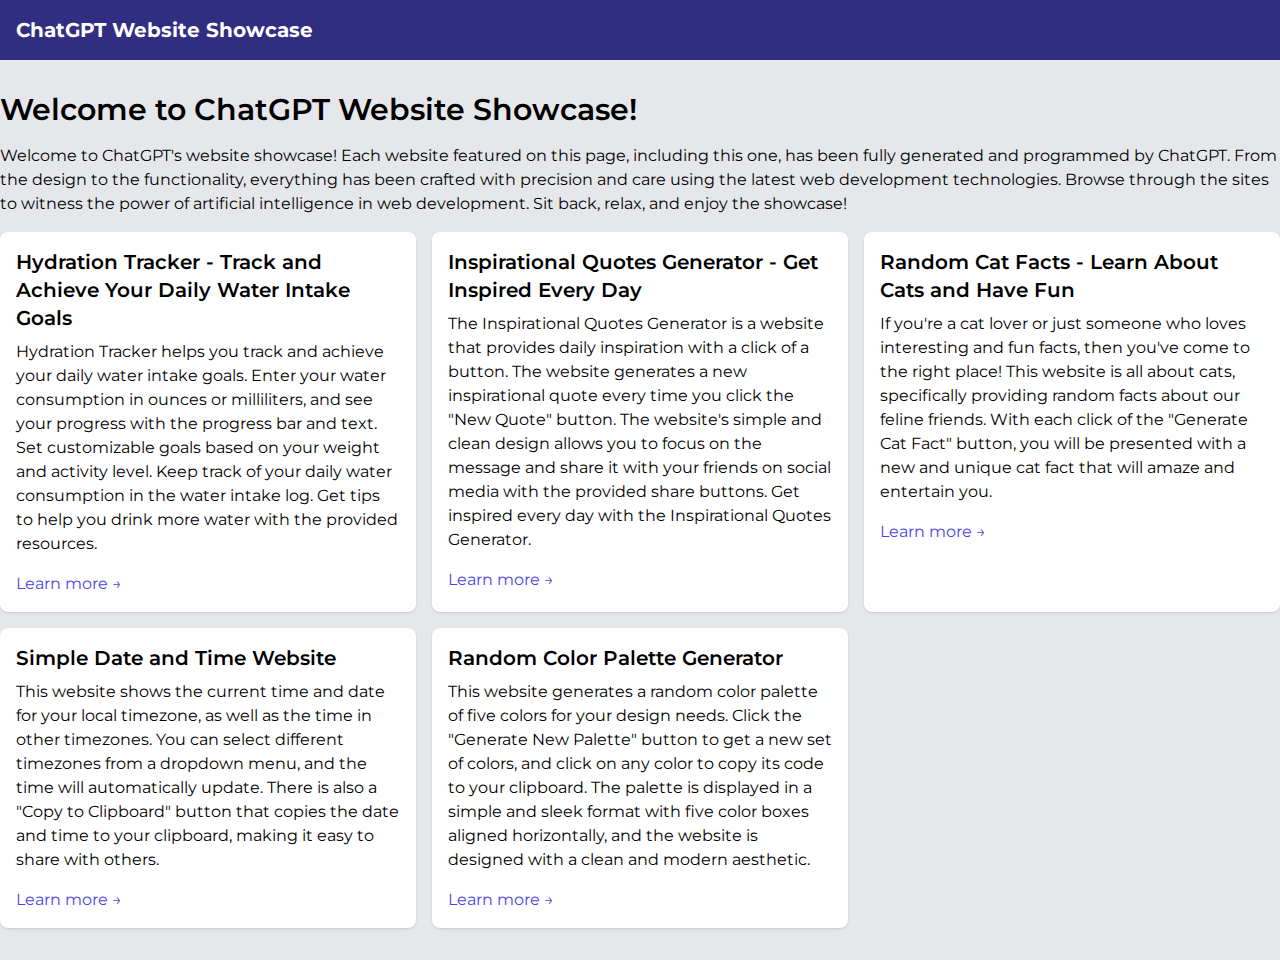
==== index.html @ 044114cb "First" ====
<!DOCTYPE html>
<html>

<head>
    <title>ChatGPT Website Showcase</title>
    <meta charset='UTF-8'>
    <meta name='viewport' content='width=device-width, initial-scale=1.0'>
    <link href='style.css' rel='stylesheet'>
    <link rel="preconnect" href="https://fonts.googleapis.com">
    <link rel="preconnect" href="https://fonts.gstatic.com" crossorigin>
    <link href="https://fonts.googleapis.com/css2?family=Montserrat&display=swap" rel="stylesheet">
</head>

<body class="bg-gray-200 font-Montserrat">
    <header class="bg-indigo-900 text-white py-4">
        <div class="container mx-auto flex justify-between items-center px-4">
            <h1 class="font-bold text-xl">ChatGPT Website Showcase</h1>
        </div>
    </header>
    <main class="container mx-auto my-8">
        <h2 class="text-3xl font-semibold mb-4">Welcome to ChatGPT Website Showcase!</h2>
        <p class="mb-4">Welcome to ChatGPT's website showcase! Each website featured on this page, including this one,
            has been fully generated and programmed by ChatGPT. From the design to the functionality, everything has
            been crafted with precision and care using the latest web development technologies. Browse through the sites
            to witness the power of artificial intelligence in web development. Sit back, relax, and enjoy the showcase!
        </p>
        <div class="grid grid-cols-1 sm:grid-cols-2 lg:grid-cols-3 gap-4">
            <div class="bg-white shadow rounded-lg p-4">
                <h3 class="text-xl font-semibold mb-2">Hydration Tracker - Track and Achieve Your Daily Water Intake
                    Goals</h3>
                <p class="mb-4">Hydration Tracker helps you track and achieve your daily water intake goals. Enter your
                    water consumption in ounces or milliliters, and see your progress with the progress bar and text.
                    Set customizable goals based on your weight and activity level. Keep track of your daily water
                    consumption in the water intake log. Get tips to help you drink more water with the provided
                    resources.</p>
                <a href="/1-hydration" class="text-indigo-600 hover:text-indigo-800">Learn more &rarr;</a>
            </div>
            <div class="bg-white shadow rounded-lg p-4">
                <h3 class="text-xl font-semibold mb-2">Inspirational Quotes Generator - Get Inspired Every Day</h3>
                <p class="mb-4">The Inspirational Quotes Generator is a website that provides daily inspiration with a
                    click of a button. The website generates a new inspirational quote every time you click the "New
                    Quote" button. The website's simple and clean design allows you to focus on the message and share it
                    with your friends on social media with the provided share buttons. Get inspired every day with the
                    Inspirational Quotes Generator.</p>
                <a href="/2-quotes" class="text-indigo-600 hover:text-indigo-800">Learn more &rarr;</a>
            </div>
            <div class="bg-white shadow rounded-lg p-4">
                <h3 class="text-xl font-semibold mb-2">Random Cat Facts - Learn About Cats and Have Fun</h3>
                <p class="mb-4">If you're a cat lover or just someone who loves interesting and fun facts, then you've
                    come to the right place! This website is all about cats, specifically providing random facts about
                    our feline friends. With each click of the "Generate Cat Fact" button, you will be presented with a
                    new and unique cat fact that will amaze and entertain you.</p>
                <a href="/3-cat-facts" class="text-indigo-600 hover:text-indigo-800">Learn more &rarr;</a>
            </div>
            <div class="bg-white shadow rounded-lg p-4">
                <h3 class="text-xl font-semibold mb-2">Simple Date and Time Website</h3>
                <p class="mb-4">This website shows the current time and date for your local timezone, as well as the
                    time in other timezones. You can select different timezones from a dropdown menu, and the time will
                    automatically update. There is also a "Copy to Clipboard" button that copies the date and time to
                    your clipboard, making it easy to share with others.</p>
                <a href="/4-time" class="text-indigo-600 hover:text-indigo-800">Learn more &rarr;</a>
            </div>
            <div class="bg-white shadow rounded-lg p-4">
                <h3 class="text-xl font-semibold mb-2">Random Color Palette Generator</h3>
                <p class="mb-4">This website generates a random color palette of five colors for your design needs.
                    Click the "Generate New Palette" button to get a new set of colors, and click on any color to copy
                    its code to your clipboard. The palette is displayed in a simple and sleek format with five color
                    boxes aligned horizontally, and the website is designed with a clean and modern aesthetic.</p>
                <a href="/5-colors" class="text-indigo-600 hover:text-indigo-800">Learn more &rarr;</a>
            </div>
        </div>
    </main>
</body>

</html>
---- style.css ----
/*
! tailwindcss v3.2.7 | MIT License | https://tailwindcss.com
*/

/*
1. Prevent padding and border from affecting element width. (https://github.com/mozdevs/cssremedy/issues/4)
2. Allow adding a border to an element by just adding a border-width. (https://github.com/tailwindcss/tailwindcss/pull/116)
*/

*,
::before,
::after {
  box-sizing: border-box;
  /* 1 */
  border-width: 0;
  /* 2 */
  border-style: solid;
  /* 2 */
  border-color: #e5e7eb;
  /* 2 */
}

::before,
::after {
  --tw-content: '';
}

/*
1. Use a consistent sensible line-height in all browsers.
2. Prevent adjustments of font size after orientation changes in iOS.
3. Use a more readable tab size.
4. Use the user's configured `sans` font-family by default.
5. Use the user's configured `sans` font-feature-settings by default.
*/

html {
  line-height: 1.5;
  /* 1 */
  -webkit-text-size-adjust: 100%;
  /* 2 */
  -moz-tab-size: 4;
  /* 3 */
  -o-tab-size: 4;
     tab-size: 4;
  /* 3 */
  font-family: ui-sans-serif, system-ui, -apple-system, BlinkMacSystemFont, "Segoe UI", Roboto, "Helvetica Neue", Arial, "Noto Sans", sans-serif, "Apple Color Emoji", "Segoe UI Emoji", "Segoe UI Symbol", "Noto Color Emoji";
  /* 4 */
  font-feature-settings: normal;
  /* 5 */
}

/*
1. Remove the margin in all browsers.
2. Inherit line-height from `html` so users can set them as a class directly on the `html` element.
*/

body {
  margin: 0;
  /* 1 */
  line-height: inherit;
  /* 2 */
}

/*
1. Add the correct height in Firefox.
2. Correct the inheritance of border color in Firefox. (https://bugzilla.mozilla.org/show_bug.cgi?id=190655)
3. Ensure horizontal rules are visible by default.
*/

hr {
  height: 0;
  /* 1 */
  color: inherit;
  /* 2 */
  border-top-width: 1px;
  /* 3 */
}

/*
Add the correct text decoration in Chrome, Edge, and Safari.
*/

abbr:where([title]) {
  -webkit-text-decoration: underline dotted;
          text-decoration: underline dotted;
}

/*
Remove the default font size and weight for headings.
*/

h1,
h2,
h3,
h4,
h5,
h6 {
  font-size: inherit;
  font-weight: inherit;
}

/*
Reset links to optimize for opt-in styling instead of opt-out.
*/

a {
  color: inherit;
  text-decoration: inherit;
}

/*
Add the correct font weight in Edge and Safari.
*/

b,
strong {
  font-weight: bolder;
}

/*
1. Use the user's configured `mono` font family by default.
2. Correct the odd `em` font sizing in all browsers.
*/

code,
kbd,
samp,
pre {
  font-family: ui-monospace, SFMono-Regular, Menlo, Monaco, Consolas, "Liberation Mono", "Courier New", monospace;
  /* 1 */
  font-size: 1em;
  /* 2 */
}

/*
Add the correct font size in all browsers.
*/

small {
  font-size: 80%;
}

/*
Prevent `sub` and `sup` elements from affecting the line height in all browsers.
*/

sub,
sup {
  font-size: 75%;
  line-height: 0;
  position: relative;
  vertical-align: baseline;
}

sub {
  bottom: -0.25em;
}

sup {
  top: -0.5em;
}

/*
1. Remove text indentation from table contents in Chrome and Safari. (https://bugs.chromium.org/p/chromium/issues/detail?id=999088, https://bugs.webkit.org/show_bug.cgi?id=201297)
2. Correct table border color inheritance in all Chrome and Safari. (https://bugs.chromium.org/p/chromium/issues/detail?id=935729, https://bugs.webkit.org/show_bug.cgi?id=195016)
3. Remove gaps between table borders by default.
*/

table {
  text-indent: 0;
  /* 1 */
  border-color: inherit;
  /* 2 */
  border-collapse: collapse;
  /* 3 */
}

/*
1. Change the font styles in all browsers.
2. Remove the margin in Firefox and Safari.
3. Remove default padding in all browsers.
*/

button,
input,
optgroup,
select,
textarea {
  font-family: inherit;
  /* 1 */
  font-size: 100%;
  /* 1 */
  font-weight: inherit;
  /* 1 */
  line-height: inherit;
  /* 1 */
  color: inherit;
  /* 1 */
  margin: 0;
  /* 2 */
  padding: 0;
  /* 3 */
}

/*
Remove the inheritance of text transform in Edge and Firefox.
*/

button,
select {
  text-transform: none;
}

/*
1. Correct the inability to style clickable types in iOS and Safari.
2. Remove default button styles.
*/

button,
[type='button'],
[type='reset'],
[type='submit'] {
  -webkit-appearance: button;
  /* 1 */
  background-color: transparent;
  /* 2 */
  background-image: none;
  /* 2 */
}

/*
Use the modern Firefox focus style for all focusable elements.
*/

:-moz-focusring {
  outline: auto;
}

/*
Remove the additional `:invalid` styles in Firefox. (https://github.com/mozilla/gecko-dev/blob/2f9eacd9d3d995c937b4251a5557d95d494c9be1/layout/style/res/forms.css#L728-L737)
*/

:-moz-ui-invalid {
  box-shadow: none;
}

/*
Add the correct vertical alignment in Chrome and Firefox.
*/

progress {
  vertical-align: baseline;
}

/*
Correct the cursor style of increment and decrement buttons in Safari.
*/

::-webkit-inner-spin-button,
::-webkit-outer-spin-button {
  height: auto;
}

/*
1. Correct the odd appearance in Chrome and Safari.
2. Correct the outline style in Safari.
*/

[type='search'] {
  -webkit-appearance: textfield;
  /* 1 */
  outline-offset: -2px;
  /* 2 */
}

/*
Remove the inner padding in Chrome and Safari on macOS.
*/

::-webkit-search-decoration {
  -webkit-appearance: none;
}

/*
1. Correct the inability to style clickable types in iOS and Safari.
2. Change font properties to `inherit` in Safari.
*/

::-webkit-file-upload-button {
  -webkit-appearance: button;
  /* 1 */
  font: inherit;
  /* 2 */
}

/*
Add the correct display in Chrome and Safari.
*/

summary {
  display: list-item;
}

/*
Removes the default spacing and border for appropriate elements.
*/

blockquote,
dl,
dd,
h1,
h2,
h3,
h4,
h5,
h6,
hr,
figure,
p,
pre {
  margin: 0;
}

fieldset {
  margin: 0;
  padding: 0;
}

legend {
  padding: 0;
}

ol,
ul,
menu {
  list-style: none;
  margin: 0;
  padding: 0;
}

/*
Prevent resizing textareas horizontally by default.
*/

textarea {
  resize: vertical;
}

/*
1. Reset the default placeholder opacity in Firefox. (https://github.com/tailwindlabs/tailwindcss/issues/3300)
2. Set the default placeholder color to the user's configured gray 400 color.
*/

input::-moz-placeholder, textarea::-moz-placeholder {
  opacity: 1;
  /* 1 */
  color: #9ca3af;
  /* 2 */
}

input::placeholder,
textarea::placeholder {
  opacity: 1;
  /* 1 */
  color: #9ca3af;
  /* 2 */
}

/*
Set the default cursor for buttons.
*/

button,
[role="button"] {
  cursor: pointer;
}

/*
Make sure disabled buttons don't get the pointer cursor.
*/

:disabled {
  cursor: default;
}

/*
1. Make replaced elements `display: block` by default. (https://github.com/mozdevs/cssremedy/issues/14)
2. Add `vertical-align: middle` to align replaced elements more sensibly by default. (https://github.com/jensimmons/cssremedy/issues/14#issuecomment-634934210)
   This can trigger a poorly considered lint error in some tools but is included by design.
*/

img,
svg,
video,
canvas,
audio,
iframe,
embed,
object {
  display: block;
  /* 1 */
  vertical-align: middle;
  /* 2 */
}

/*
Constrain images and videos to the parent width and preserve their intrinsic aspect ratio. (https://github.com/mozdevs/cssremedy/issues/14)
*/

img,
video {
  max-width: 100%;
  height: auto;
}

/* Make elements with the HTML hidden attribute stay hidden by default */

[hidden] {
  display: none;
}

*, ::before, ::after {
  --tw-border-spacing-x: 0;
  --tw-border-spacing-y: 0;
  --tw-translate-x: 0;
  --tw-translate-y: 0;
  --tw-rotate: 0;
  --tw-skew-x: 0;
  --tw-skew-y: 0;
  --tw-scale-x: 1;
  --tw-scale-y: 1;
  --tw-pan-x:  ;
  --tw-pan-y:  ;
  --tw-pinch-zoom:  ;
  --tw-scroll-snap-strictness: proximity;
  --tw-ordinal:  ;
  --tw-slashed-zero:  ;
  --tw-numeric-figure:  ;
  --tw-numeric-spacing:  ;
  --tw-numeric-fraction:  ;
  --tw-ring-inset:  ;
  --tw-ring-offset-width: 0px;
  --tw-ring-offset-color: #fff;
  --tw-ring-color: rgb(59 130 246 / 0.5);
  --tw-ring-offset-shadow: 0 0 #0000;
  --tw-ring-shadow: 0 0 #0000;
  --tw-shadow: 0 0 #0000;
  --tw-shadow-colored: 0 0 #0000;
  --tw-blur:  ;
  --tw-brightness:  ;
  --tw-contrast:  ;
  --tw-grayscale:  ;
  --tw-hue-rotate:  ;
  --tw-invert:  ;
  --tw-saturate:  ;
  --tw-sepia:  ;
  --tw-drop-shadow:  ;
  --tw-backdrop-blur:  ;
  --tw-backdrop-brightness:  ;
  --tw-backdrop-contrast:  ;
  --tw-backdrop-grayscale:  ;
  --tw-backdrop-hue-rotate:  ;
  --tw-backdrop-invert:  ;
  --tw-backdrop-opacity:  ;
  --tw-backdrop-saturate:  ;
  --tw-backdrop-sepia:  ;
}

::backdrop {
  --tw-border-spacing-x: 0;
  --tw-border-spacing-y: 0;
  --tw-translate-x: 0;
  --tw-translate-y: 0;
  --tw-rotate: 0;
  --tw-skew-x: 0;
  --tw-skew-y: 0;
  --tw-scale-x: 1;
  --tw-scale-y: 1;
  --tw-pan-x:  ;
  --tw-pan-y:  ;
  --tw-pinch-zoom:  ;
  --tw-scroll-snap-strictness: proximity;
  --tw-ordinal:  ;
  --tw-slashed-zero:  ;
  --tw-numeric-figure:  ;
  --tw-numeric-spacing:  ;
  --tw-numeric-fraction:  ;
  --tw-ring-inset:  ;
  --tw-ring-offset-width: 0px;
  --tw-ring-offset-color: #fff;
  --tw-ring-color: rgb(59 130 246 / 0.5);
  --tw-ring-offset-shadow: 0 0 #0000;
  --tw-ring-shadow: 0 0 #0000;
  --tw-shadow: 0 0 #0000;
  --tw-shadow-colored: 0 0 #0000;
  --tw-blur:  ;
  --tw-brightness:  ;
  --tw-contrast:  ;
  --tw-grayscale:  ;
  --tw-hue-rotate:  ;
  --tw-invert:  ;
  --tw-saturate:  ;
  --tw-sepia:  ;
  --tw-drop-shadow:  ;
  --tw-backdrop-blur:  ;
  --tw-backdrop-brightness:  ;
  --tw-backdrop-contrast:  ;
  --tw-backdrop-grayscale:  ;
  --tw-backdrop-hue-rotate:  ;
  --tw-backdrop-invert:  ;
  --tw-backdrop-opacity:  ;
  --tw-backdrop-saturate:  ;
  --tw-backdrop-sepia:  ;
}

.container {
  width: 100%;
}

@media (min-width: 640px) {
  .container {
    max-width: 640px;
  }
}

@media (min-width: 768px) {
  .container {
    max-width: 768px;
  }
}

@media (min-width: 1024px) {
  .container {
    max-width: 1024px;
  }
}

@media (min-width: 1280px) {
  .container {
    max-width: 1280px;
  }
}

@media (min-width: 1536px) {
  .container {
    max-width: 1536px;
  }
}

.mx-auto {
  margin-left: auto;
  margin-right: auto;
}

.my-8 {
  margin-top: 2rem;
  margin-bottom: 2rem;
}

.mb-2 {
  margin-bottom: 0.5rem;
}

.mb-4 {
  margin-bottom: 1rem;
}

.flex {
  display: flex;
}

.table {
  display: table;
}

.grid {
  display: grid;
}

.grid-cols-1 {
  grid-template-columns: repeat(1, minmax(0, 1fr));
}

.items-center {
  align-items: center;
}

.justify-between {
  justify-content: space-between;
}

.gap-4 {
  gap: 1rem;
}

.rounded-lg {
  border-radius: 0.5rem;
}

.border {
  border-width: 1px;
}

.bg-gray-200 {
  --tw-bg-opacity: 1;
  background-color: rgb(229 231 235 / var(--tw-bg-opacity));
}

.bg-indigo-900 {
  --tw-bg-opacity: 1;
  background-color: rgb(49 46 129 / var(--tw-bg-opacity));
}

.bg-white {
  --tw-bg-opacity: 1;
  background-color: rgb(255 255 255 / var(--tw-bg-opacity));
}

.p-4 {
  padding: 1rem;
}

.px-4 {
  padding-left: 1rem;
  padding-right: 1rem;
}

.py-4 {
  padding-top: 1rem;
  padding-bottom: 1rem;
}

.font-Montserrat {
  font-family: Montserrat, sans-serif;
}

.text-3xl {
  font-size: 1.875rem;
  line-height: 2.25rem;
}

.text-xl {
  font-size: 1.25rem;
  line-height: 1.75rem;
}

.font-bold {
  font-weight: 700;
}

.font-semibold {
  font-weight: 600;
}

.text-indigo-600 {
  --tw-text-opacity: 1;
  color: rgb(79 70 229 / var(--tw-text-opacity));
}

.text-white {
  --tw-text-opacity: 1;
  color: rgb(255 255 255 / var(--tw-text-opacity));
}

.shadow {
  --tw-shadow: 0 1px 3px 0 rgb(0 0 0 / 0.1), 0 1px 2px -1px rgb(0 0 0 / 0.1);
  --tw-shadow-colored: 0 1px 3px 0 var(--tw-shadow-color), 0 1px 2px -1px var(--tw-shadow-color);
  box-shadow: var(--tw-ring-offset-shadow, 0 0 #0000), var(--tw-ring-shadow, 0 0 #0000), var(--tw-shadow);
}

.hover\:text-indigo-800:hover {
  --tw-text-opacity: 1;
  color: rgb(55 48 163 / var(--tw-text-opacity));
}

@media (min-width: 640px) {
  .sm\:grid-cols-2 {
    grid-template-columns: repeat(2, minmax(0, 1fr));
  }
}

@media (min-width: 1024px) {
  .lg\:grid-cols-3 {
    grid-template-columns: repeat(3, minmax(0, 1fr));
  }
}
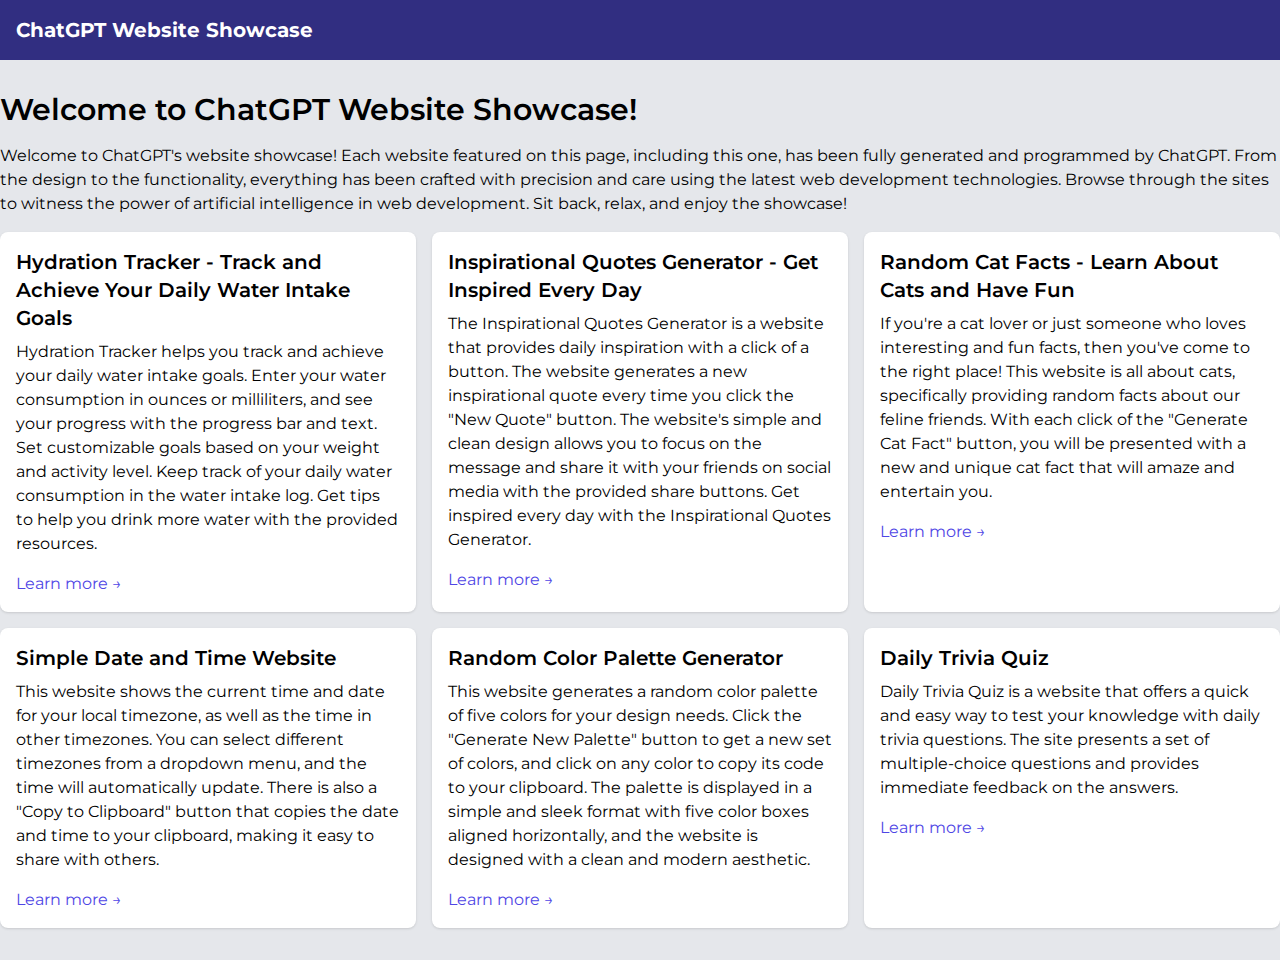
==== commit 3102ce8a: "Add a trivia website" ====
--- a/index.html
+++ b/index.html
@@ -68,6 +68,13 @@
                     boxes aligned horizontally, and the website is designed with a clean and modern aesthetic.</p>
                 <a href="/5-colors" class="text-indigo-600 hover:text-indigo-800">Learn more &rarr;</a>
             </div>
+            <div class="bg-white shadow rounded-lg p-4">
+                <h3 class="text-xl font-semibold mb-2">Daily Trivia Quiz</h3>
+                <p class="mb-4">Daily Trivia Quiz is a website that offers a quick and easy way to test your knowledge
+                    with daily trivia questions. The site presents a set of multiple-choice questions and provides
+                    immediate feedback on the answers.</p>
+                <a href="/6-trivia" class="text-indigo-600 hover:text-indigo-800">Learn more &rarr;</a>
+            </div>
         </div>
     </main>
 </body>
